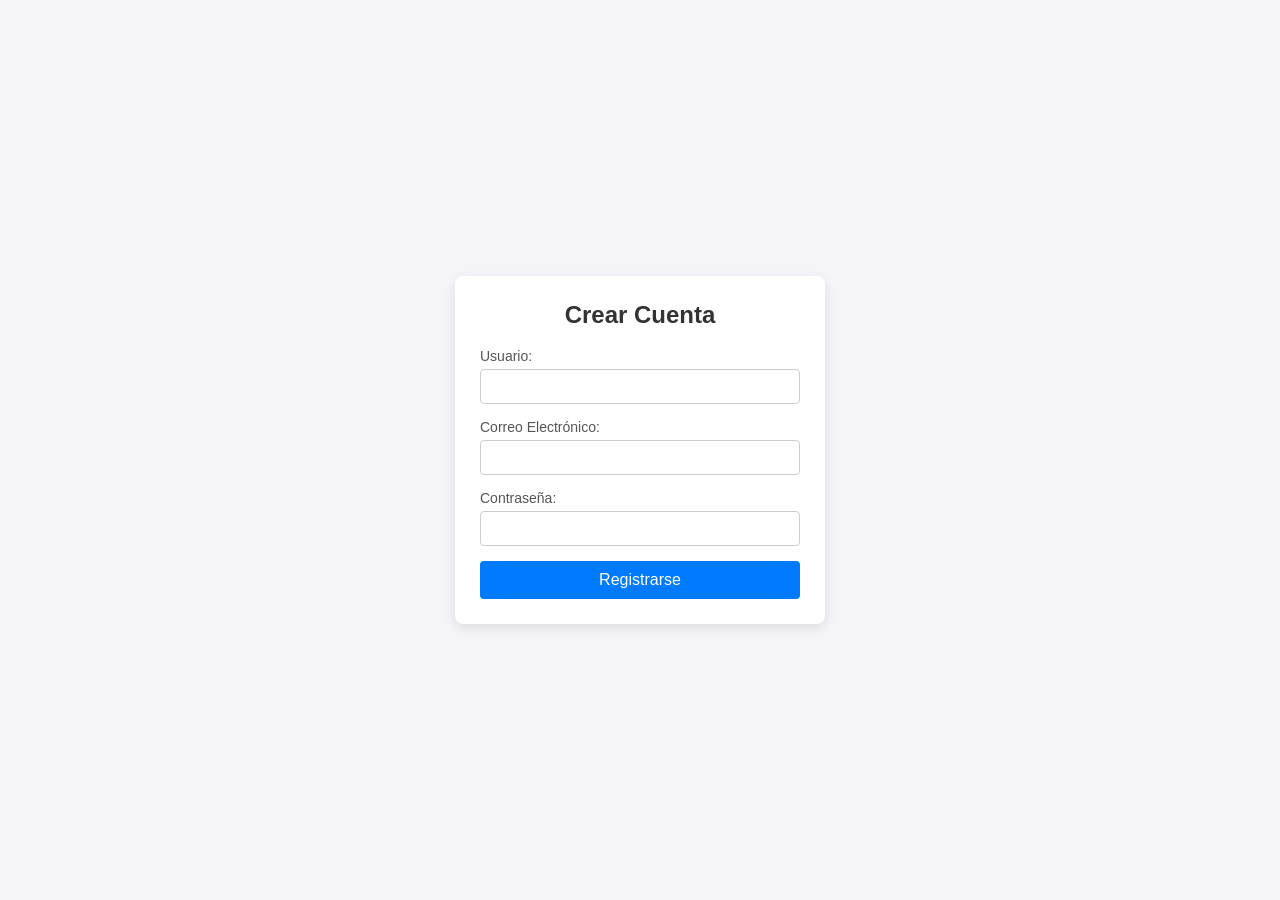
==== index.html @ a967830f "Feature 1: Signup form - Part 1" ====
<!DOCTYPE html>
<html lang="es">
<head>
    <meta charset="UTF-8">
    <meta name="viewport" content="width=device-width, initial-scale=1.0">
    <title>Combox - Registro</title>
    <link rel="stylesheet" href="src/style.css">
</head>
<body>
    <div class="signup-container">
        <h2>Crear Cuenta</h2>
        <form id="signupForm">
            <div class="form-group">
                <label for="username">Usuario:</label>
                <input type="text" id="username" name="username" required>
            </div>
            <div class="form-group">
                <label for="email">Correo Electrónico:</label>
                <input type="email" id="email" name="email" required>
            </div>
            <div class="form-group">
                <label for="password">Contraseña:</label>
                <input type="password" id="password" name="password" required>
            </div>
            <button type="submit">Registrarse</button>
        </form>
    </div>
    <script src="src/script.js"></script>
</body>
</html>
---- src/style.css ----
body {
    font-family: Arial, sans-serif;
    background-color: #f4f4f9;
    display: flex;
    justify-content: center;
    align-items: center;
    height: 100vh;
    margin: 0;
}

.signup-container {
    background: #ffffff;
    padding: 25px;
    border-radius: 8px;
    box-shadow: 0px 4px 12px rgba(0, 0, 0, 0.1);
    width: 320px;
}

h2 {
    margin-top: 0;
    text-align: center;
    color: #333;
}

.form-group {
    margin-bottom: 15px;
}

.form-group label {
    display: block;
    margin-bottom: 5px;
    font-size: 14px;
    color: #555;
}

.form-group input {
    width: 100%;
    padding: 9px;
    box-sizing: border-box;
    border: 1px solid #ccc;
    border-radius: 4px;
    outline: none;
}

.form-group input:focus {
    border-color: #007bff;
}

button {
    width: 100%;
    padding: 10px;
    background-color: #007bff;
    color: white;
    border: none;
    border-radius: 4px;
    font-size: 16px;
    cursor: pointer;
}

button:hover {
    background-color: #0056b3;
}
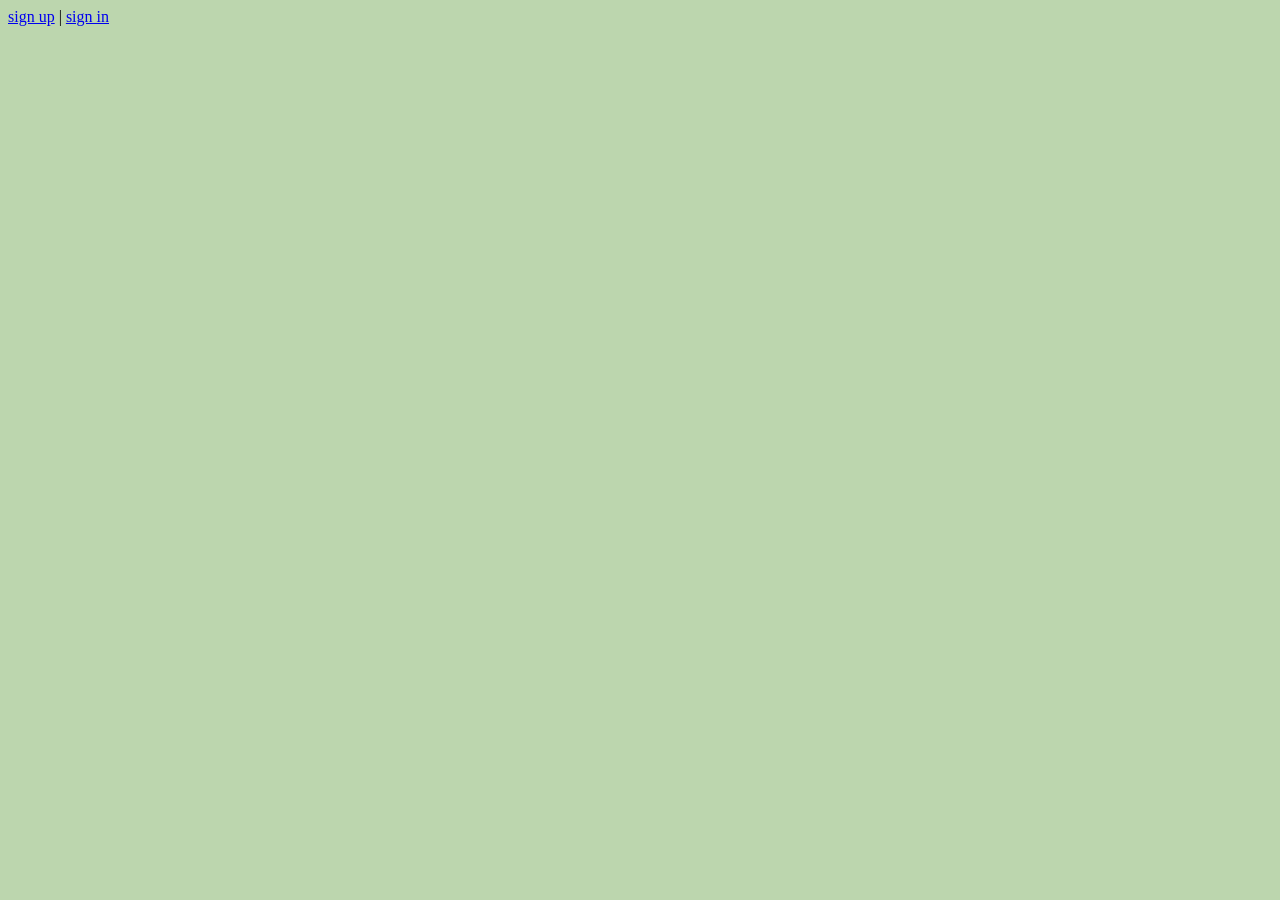
==== commit 8e751c84: "Update index.html links to signin and singup" ====
--- a/index.html
+++ b/index.html
@@ -1,30 +1,13 @@
 <!DOCTYPE html>
-<html lang="es">
+<html lang="en">
 <head>
     <meta charset="UTF-8">
     <meta name="viewport" content="width=device-width, initial-scale=1.0">
-    <title>Combox - Registro</title>
-    <link rel="stylesheet" href="src/style.css">
+    <title>comboxHome</title>
+    <link rel="icon" type="image/png" href="src/icons/MainLogo.png">
 </head>
-<body>
-    <div class="signup-container">
-        <h2>Crear Cuenta</h2>
-        <form id="signupForm">
-            <div class="form-group">
-                <label for="username">Usuario:</label>
-                <input type="text" id="username" name="username" required>
-            </div>
-            <div class="form-group">
-                <label for="email">Correo Electrónico:</label>
-                <input type="email" id="email" name="email" required>
-            </div>
-            <div class="form-group">
-                <label for="password">Contraseña:</label>
-                <input type="password" id="password" name="password" required>
-            </div>
-            <button type="submit">Registrarse</button>
-        </form>
-    </div>
-    <script src="src/script.js"></script>
+<body bgcolor="#BCD6AE">
+    <a href="src/singup.html" target="_blank">sign up</a> |
+    <a href="src/signin.html">sign in</a>
 </body>
 </html>
